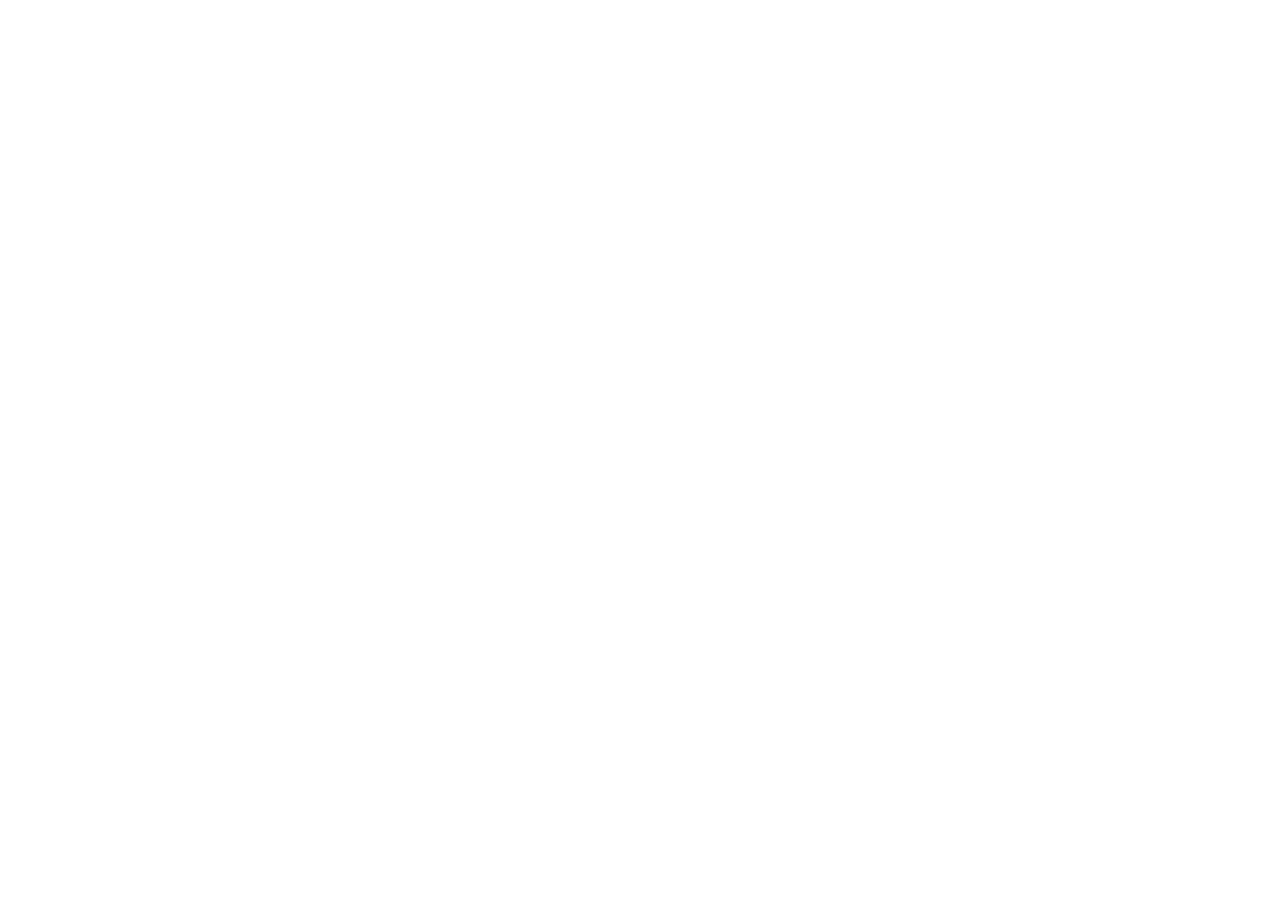
==== index.html @ d7821cfe "Merge branch 'main' of https://github.com/Ratchat1918/Ratchat1918--664-OHJ-Ohjelmointi-tutkinnonosan" ====
<!DOCTYPE html>
<html lang="en">
<head>
    <meta charset="UTF-8">
    <meta name="viewport" content="width=device-width, initial-scale=1.0">
    <link href="index.css" rel="stylesheet">
    <title>Kauppa</title>
</head>
<body>
    <div id="navbarContainer"></div>
</body>
<script src="index.js"></script>
</html>
---- index.css ----
body{

}
#navbarContainer{

}
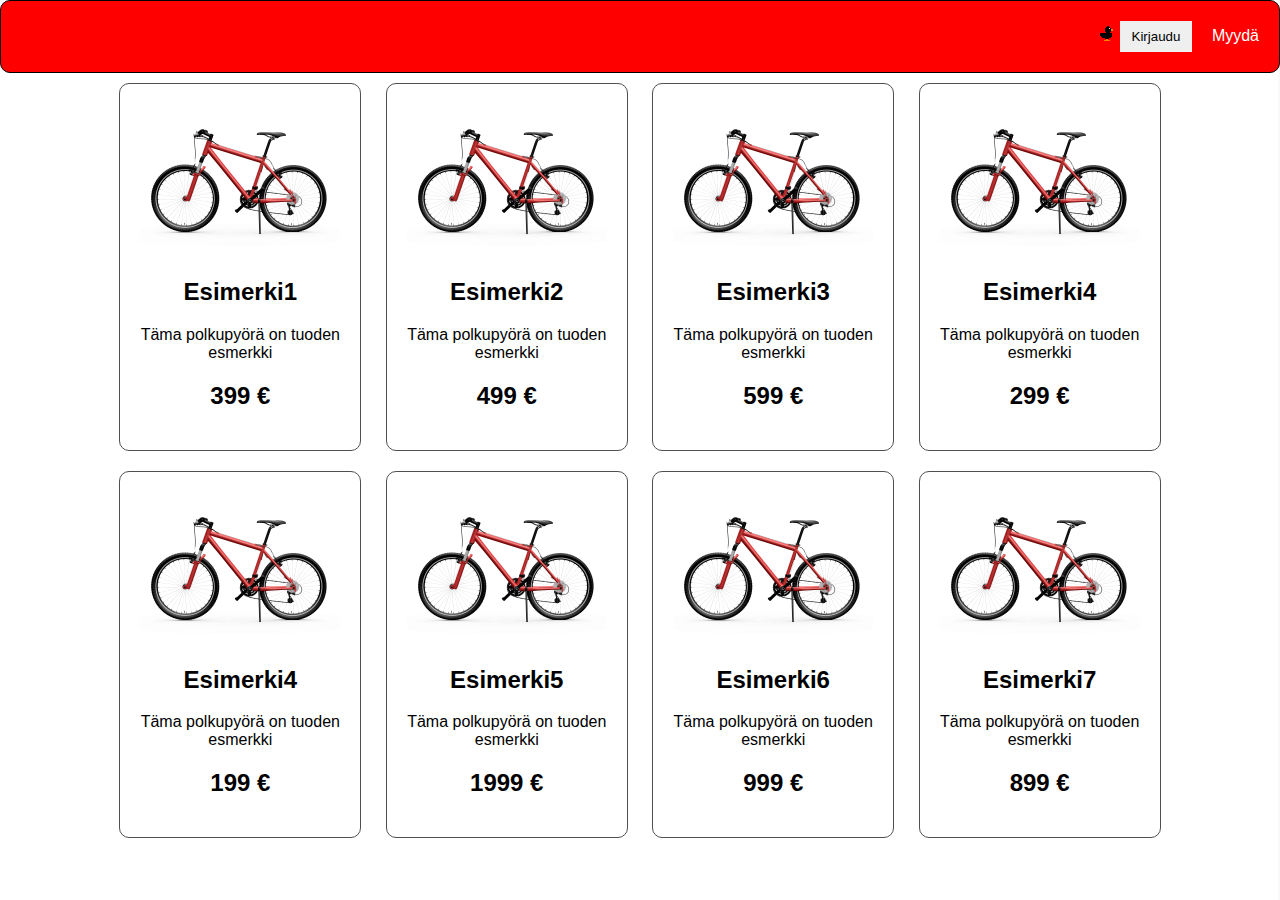
==== commit c949461d: "Pääsivu +Login" ====
--- a/index.html
+++ b/index.html
@@ -7,7 +7,45 @@
     <title>Kauppa</title>
 </head>
 <body>
-    <div id="navbarContainer"></div>
+    <div id="navbarContainer">
+        <nav>
+            <a id="tunnus" href="#"><img src="kuvat/duck.png"></a>
+            <button id="loginBtn">Kirjaudu</button>
+            <a href="myyjanSivu.html">Myydä</a></li>
+        </nav>
+    </div>
+    <div id="loginPanel" class="panel">
+        <span id="closeBtn">&times;</span>
+        <h2>Kirjaudu sisään</h2>
+        <form id="formPanel">
+            <label for="username">Käyttäjätunnus:</label>
+            <input type="text" id="username" name="username">
+            <label for="password">Salasana:</label>
+            <input type="text" id="password" name="password">
+            <button type="submit">Kirjaudu sisään</button>
+        </form>
+
+        <h2>Uusi käyttäjä?</h2>
+        <button id="openModal">Rekisteröidy</button>
+    </div>
+    <div id="modal" class="modal">
+        <div class="modal-content">
+            <span id="closeModal" class="close">&times;</span>
+            <h2>Uusi käyttäjä</h2>
+            <form id="registerModal">
+                <div>
+                    <label for="newUsername">Käyttäjätunnus:</label>
+                    <input type="text" id="newUsername" name="newUsername">
+                </div>
+                <div>
+                    <label for="newPassword">Salasana:</label>
+                    <input type="text" id="newPassword" name="newPassword">
+                </div>
+                <button type="submit" id="registerBtn">Rekisteröidy</button>
+            </form>
+        </div>
+    </div>
+    <div id="kauppaContainer"></div>
 </body>
 <script src="index.js"></script>
-</html>+</html>
--- a/index.css
+++ b/index.css
@@ -1,6 +1,135 @@
-body{
+#navbarContainer{
+    background-color: rgb(255, 0, 0);
+    max-width: 100%;
+    max-height: 10%;
+    padding: 10px;
+    border: 1px solid rgb(0, 0, 0);
+    border-radius: 10px;
+}
+a{
+    text-decoration: none;
+    color: white;
+}
+.card{
+    border: 1px solid rgb(80, 80, 80);
+    border-radius: 10px;
+    padding: 20px;
+    margin: 10px;
+    text-align: center;
+    width: 200px;
+    display: inline-block;
+    justify-content: center;
+    cursor: pointer;
+}
+#kauppaContainer{
+    text-align: center;
+}
+#tunnus{
+    text-align: left;
+}
+#tuoteKuva{
+    max-width: 100%;
+    max-height: 100%;
+}
+body {
+    font-family: Arial, sans-serif;
+    margin: 0;
+    padding: 0;
+}
 
+nav {
+    padding: 10px;
+    text-align: right;
 }
-#navbarContainer{
 
-}+nav button {
+    border: none;
+    padding: 8px 12px;
+    cursor: pointer;
+    margin-right: 15px;
+}
+
+#formPanel {
+    display: flex;
+    flex-direction: column;
+}
+
+.panel {
+    position: fixed;
+    top: 0;
+    right: -290px;
+    width: 250px;
+    height: 100%;
+    background-color: aquamarine;
+    box-shadow: 2px 0px 5px rgba(0, 0, 0, 0.2);
+    padding: 20px;
+    transition: right 0.7s ease-in-out;
+}
+
+.panel.open {
+    right: 0;
+}
+
+#closeBtn {
+    position: absolute;
+    top: 10px;
+    right: 10px;
+    background: none;
+    border: none;
+    font-size: 20px;
+    cursor: pointer;
+}
+
+#username, #password {
+    margin: 10px 0;
+}
+
+#registerModal {
+    display: flex;
+    flex-direction: column;
+    padding: 10px;
+    margin: 10px;
+}
+
+#registerModal div {
+    display: flex;
+    flex-direction: column;
+}
+
+#registerBtn {
+    margin-top: 10px;
+}
+
+.modal {
+    display: none;
+    position: fixed;
+    top: 0;
+    left: 0;
+    width: 100%;
+    height: 100%;
+    background-color: rgba(0, 0, 0, 0.5);
+    justify-content: center;
+    align-items: center;
+}
+
+.modal-content {
+    position: relative;
+    background-color: white;
+    padding: 20px;
+    width: 350px;
+    border-radius: 8px;
+    text-align: center;
+}
+
+.close {
+    position: absolute;
+    top: 10px;
+    right: 10px;
+    font-size: 24px;
+    cursor: pointer;
+}
+
+#newUsername, #newPassword {
+    border: 1px solid #000000;
+    margin: 10px 0;
+}
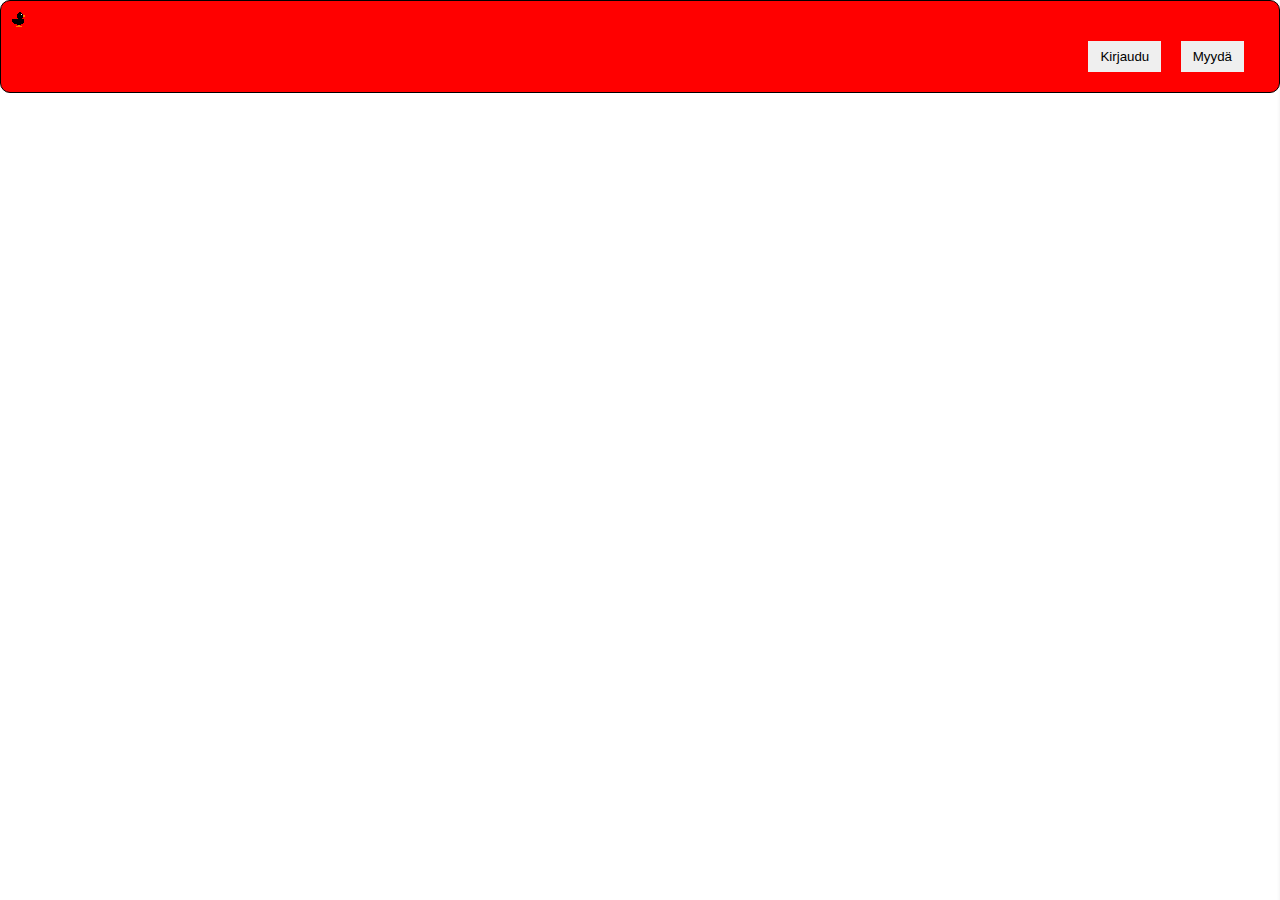
==== commit 3bb064db: "Nyt myydä on nappi kuin Kirjauda" ====
--- a/index.html
+++ b/index.html
@@ -8,10 +8,10 @@
 </head>
 <body>
     <div id="navbarContainer">
+        <a id="tunnus" href="#"><img src="kuvat/duck.png"></a>
         <nav>
-            <a id="tunnus" href="#"><img src="kuvat/duck.png"></a>
             <button id="loginBtn">Kirjaudu</button>
-            <a href="myyjanSivu.html">Myydä</a></li>
+            <button onclick="myydaTuote()" id="myydaBtn">Myydä</button>
         </nav>
     </div>
     <div id="loginPanel" class="panel">
--- a/index.css
+++ b/index.css
@@ -60,7 +60,7 @@
     right: -290px;
     width: 250px;
     height: 100%;
-    background-color: aquamarine;
+    background-color: rgb(255, 0, 0);
     box-shadow: 2px 0px 5px rgba(0, 0, 0, 0.2);
     padding: 20px;
     transition: right 0.7s ease-in-out;
@@ -114,7 +114,7 @@
 
 .modal-content {
     position: relative;
-    background-color: white;
+    background-color: rgb(255, 0, 0);
     padding: 20px;
     width: 350px;
     border-radius: 8px;
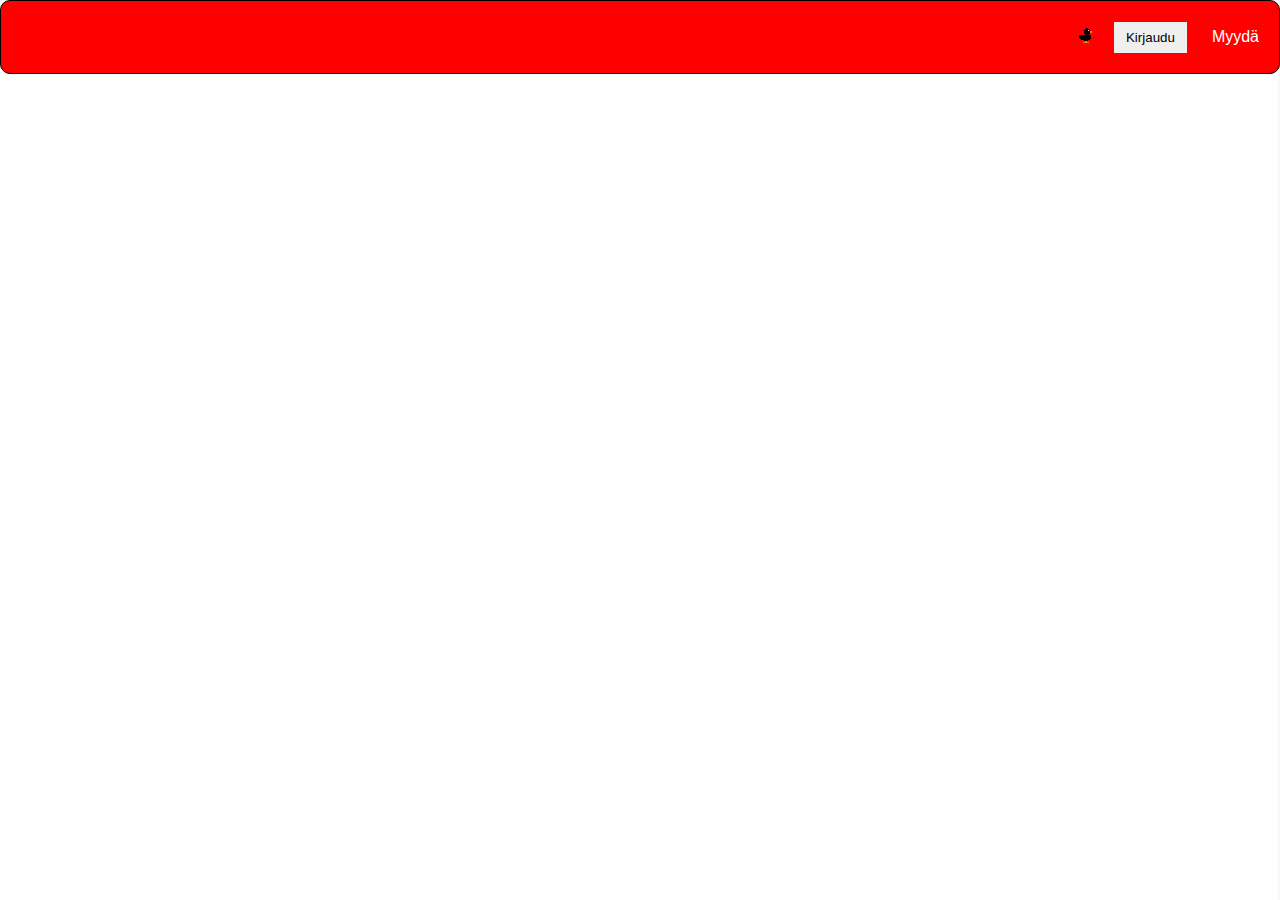
==== commit d903821f: "integroitu register ja login pääsivuun" ====
--- a/index.html
+++ b/index.html
@@ -8,10 +8,11 @@
 </head>
 <body>
     <div id="navbarContainer">
-        <a id="tunnus" href="#"><img src="kuvat/duck.png"></a>
         <nav>
-            <button id="loginBtn">Kirjaudu</button>
-            <button onclick="myydaTuote()" id="myydaBtn">Myydä</button>
+            <a id="tunnus" href="#"><img src="kuvat/duck.png"></a>
+            <p id="loggedUser"></p>
+            <button id="logBtn">Kirjaudu</button>
+            <a href="myyjanSivu.html">Myydä</a></li>
         </nav>
     </div>
     <div id="loginPanel" class="panel">
@@ -21,8 +22,9 @@
             <label for="username">Käyttäjätunnus:</label>
             <input type="text" id="username" name="username">
             <label for="password">Salasana:</label>
-            <input type="text" id="password" name="password">
-            <button type="submit">Kirjaudu sisään</button>
+            <input type="password" id="password" name="password">
+            <button type="submit" id="loginBtn">Kirjaudu sisään</button>
+            <p id="inCorrect" style="color: blue;"></p>
         </form>
 
         <h2>Uusi käyttäjä?</h2>
@@ -39,7 +41,7 @@
                 </div>
                 <div>
                     <label for="newPassword">Salasana:</label>
-                    <input type="text" id="newPassword" name="newPassword">
+                    <input type="password" id="newPassword" name="newPassword">
                 </div>
                 <button type="submit" id="registerBtn">Rekisteröidy</button>
             </form>
--- a/index.css
+++ b/index.css
@@ -39,7 +39,10 @@
 
 nav {
     padding: 10px;
-    text-align: right;
+    display: flex;
+    align-items: center;
+    justify-content: flex-end;
+    gap: 10px;
 }
 
 nav button {
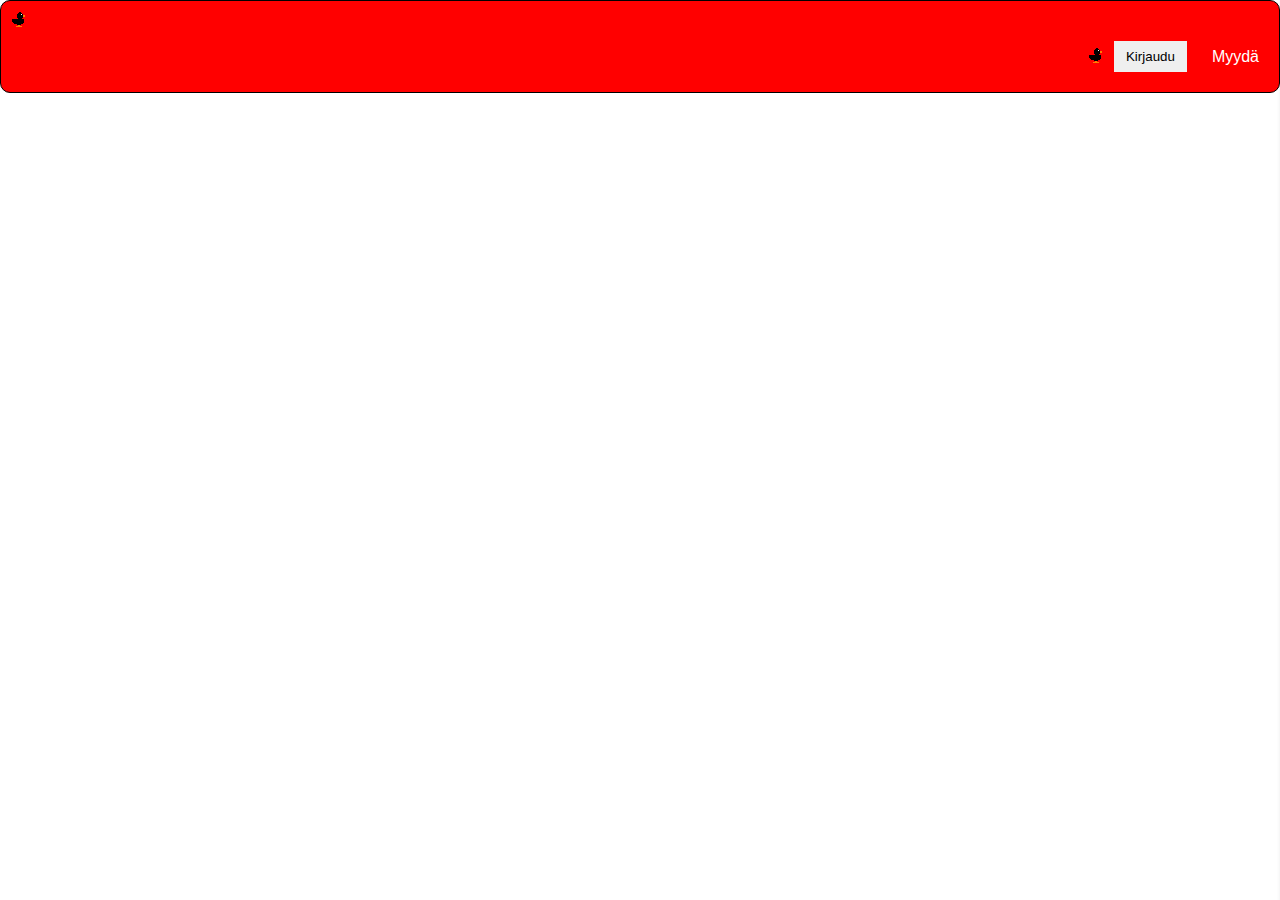
==== commit 37c6a3bf: "Merge branch 'main' of https://github.com/Ratchat1918/Ratchat1918--664-OHJ-Ohjelmointi-tutkinnonosan" ====
--- a/index.html
+++ b/index.html
@@ -8,10 +8,10 @@
 </head>
 <body>
     <div id="navbarContainer">
+        <a id="tunnus" href="#"><img src="kuvat/duck.png"></a>
         <nav>
             <a id="tunnus" href="#"><img src="kuvat/duck.png"></a>
-            <p id="loggedUser"></p>
-            <button id="logBtn">Kirjaudu</button>
+            <button id="loginBtn">Kirjaudu</button>
             <a href="myyjanSivu.html">Myydä</a></li>
         </nav>
     </div>
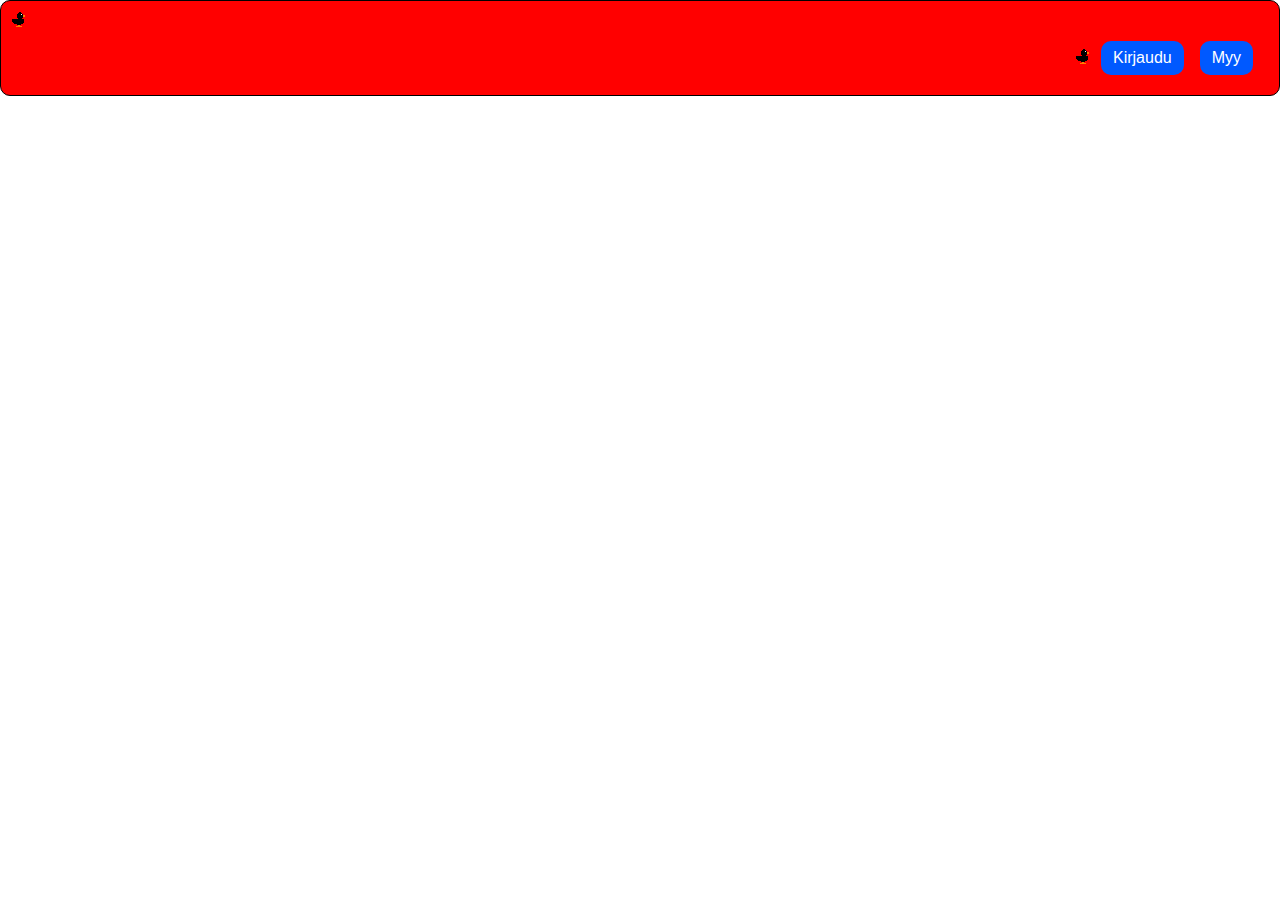
==== commit 5140a605: "luotu kirjaudu ulos toiminto sekä tarkistuksia rekisteröinti ja kirjautuminen toimintoihin. Muutettu" ====
--- a/index.html
+++ b/index.html
@@ -4,15 +4,17 @@
     <meta charset="UTF-8">
     <meta name="viewport" content="width=device-width, initial-scale=1.0">
     <link href="index.css" rel="stylesheet">
+    <link rel="icon" type="image/png" href="kuvat/duck.png">
     <title>Kauppa</title>
 </head>
 <body>
     <div id="navbarContainer">
         <a id="tunnus" href="#"><img src="kuvat/duck.png"></a>
         <nav>
+            <p id="loggedUser"></p>
             <a id="tunnus" href="#"><img src="kuvat/duck.png"></a>
-            <button id="loginBtn">Kirjaudu</button>
-            <a href="myyjanSivu.html">Myydä</a></li>
+            <button id="logBtn">Kirjaudu</button>
+            <button onclick="myydaTuote()" id="myydaBtn">Myy</button>
         </nav>
     </div>
     <div id="loginPanel" class="panel">
@@ -43,6 +45,7 @@
                     <label for="newPassword">Salasana:</label>
                     <input type="password" id="newPassword" name="newPassword">
                 </div>
+                <p id="inValidRegister" style="color: blue;"></p>
                 <button type="submit" id="registerBtn">Rekisteröidy</button>
             </form>
         </div>
--- a/index.css
+++ b/index.css
@@ -49,7 +49,7 @@
     border: none;
     padding: 8px 12px;
     cursor: pointer;
-    margin-right: 15px;
+    margin-right: 6px;
 }
 
 #formPanel {
@@ -60,10 +60,12 @@
 .panel {
     position: fixed;
     top: 0;
-    right: -290px;
+    right: -295px;
     width: 250px;
     height: 100%;
-    background-color: rgb(255, 0, 0);
+    background-color: rgb(255, 47, 47);
+    border-radius: 10px;
+    border: 1px solid rgb(0, 0, 0);
     box-shadow: 2px 0px 5px rgba(0, 0, 0, 0.2);
     padding: 20px;
     transition: right 0.7s ease-in-out;
@@ -79,7 +81,7 @@
     right: 10px;
     background: none;
     border: none;
-    font-size: 20px;
+    font-size: 24px;
     cursor: pointer;
 }
 
@@ -117,10 +119,11 @@
 
 .modal-content {
     position: relative;
-    background-color: rgb(255, 0, 0);
+    background-color: rgb(255, 47, 47);
     padding: 20px;
     width: 350px;
-    border-radius: 8px;
+    border-radius: 10px;
+    border: 1px solid rgb(0, 0, 0);
     text-align: center;
 }
 
@@ -136,3 +139,13 @@
     border: 1px solid #000000;
     margin: 10px 0;
 }
+
+button {
+    background-color: rgb(0, 89, 255);
+    color: white;
+    padding: 10px 20px;
+    border: none;
+    border-radius: 10px;
+    font-size: 16px;
+    cursor: pointer;
+}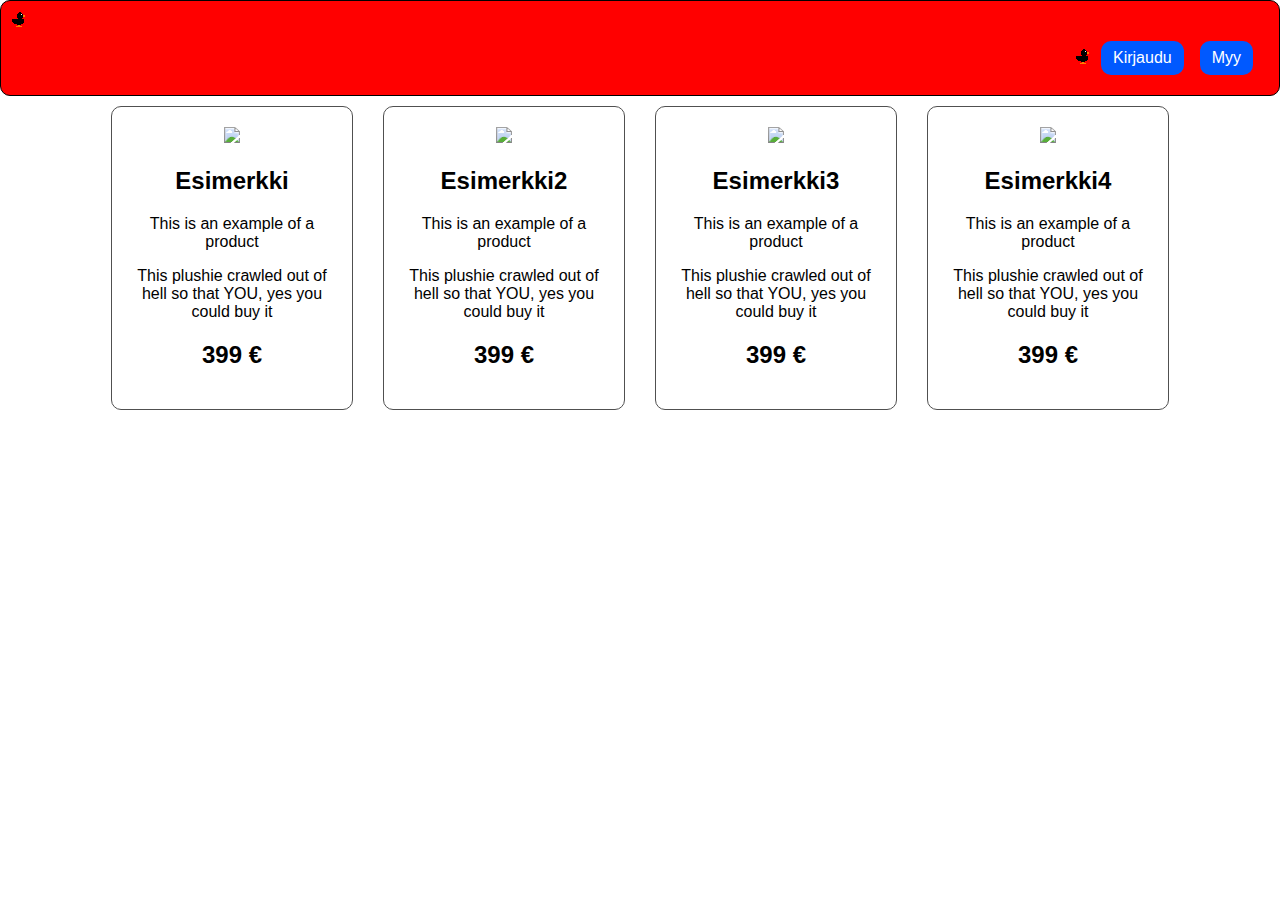
==== commit af0b00f8: "Integroitu myyntiilmoitus index tiedostoihin" ====
--- a/index.html
+++ b/index.html
@@ -14,7 +14,7 @@
             <p id="loggedUser"></p>
             <a id="tunnus" href="#"><img src="kuvat/duck.png"></a>
             <button id="logBtn">Kirjaudu</button>
-            <button onclick="myydaTuote()" id="myydaBtn">Myy</button>
+            <button id="myydaBtn">Myy</button>
         </nav>
     </div>
     <div id="loginPanel" class="panel">
@@ -50,6 +50,43 @@
             </form>
         </div>
     </div>
+    <div id="productModal" class="productModal">
+        <div class="productModal-content">
+            <span id="productCloseModal" class="productClose">&times;</span>
+            <h2>Lisää tuote</h2>
+            <form id="detailsModal">
+                <div>
+                    <label for="productName">Tuote:</label>
+                    <input type="text" id="productName" name="productName">
+                </div>
+                <div>
+                    <label for="productdetail">Lyhyt kuvaus tuotteesta:</label>
+                    <input type="text" id="productDetail" name="productdetail">
+                </div>
+                <div>
+                    <label for="productDescription">Tuotteen kuvaus:</label>
+                    <textarea id="productDescription" name="productDescription"></textarea>
+                </div>
+                <div>
+                    <label for="productPrice">Tuotteen hinta:</label>
+                    <input type="number" id="productPrice" name="productPrice">
+                </div>
+                <div>
+                    <label for="productPicture">Lisää kuva:</label>
+                    <input type="file" id="productPicture" name="productPicture" accept="image/*">
+                    <div id="previewPicture"></div>
+                </div>
+                <p id="inValidDetails" style="color: blue;"></p>
+                <button type="submit" id="publishBtn">Julkaise</button>
+            </form>
+        </div>
+    </div>
+    <div id="confirmationModal">
+        <div class="productModal-content">
+            <p>Ilmoituksesi on nyt julkaistu</p>
+            <button id="confirmOkBtn">Ok</button>
+        </div>
+    </div>
     <div id="kauppaContainer"></div>
 </body>
 <script src="index.js"></script>
--- a/index.css
+++ b/index.css
@@ -23,6 +23,10 @@
 }
 #kauppaContainer{
     text-align: center;
+    display: flex;
+    flex-wrap: wrap;
+    gap: 10px;
+    justify-content: center;
 }
 #tunnus{
     text-align: left;
@@ -148,4 +152,75 @@
     border-radius: 10px;
     font-size: 16px;
     cursor: pointer;
+}
+
+#detailsModal {
+    display: flex;
+    flex-direction: column;
+    padding: 10px;
+    margin: 10px;
+}
+
+#detailsModal div {
+    display: flex;
+    flex-direction: column;
+}
+
+#publishBtn {
+    margin-top: 10px;
+}
+
+.productModal {
+    display: none;
+    position: fixed;
+    top: 0;
+    left: 0;
+    width: 100%;
+    height: 100%;
+    background-color: rgba(0, 0, 0, 0.5);
+    justify-content: center;
+    align-items: center;
+}
+
+#confirmationModal {
+    position: fixed;
+    display: none;
+    top: 74px;
+    left: 50%;
+    transform: translateX(-50%);
+    padding: 20px;
+    border-radius: 8px;
+}
+
+.productModal-content {
+    position: relative;
+    background-color: rgb(255, 47, 47);
+    padding: 20px;
+    width: 350px;
+    border-radius: 10px;
+    border: 1px solid rgb(0, 0, 0);
+    text-align: center;
+}
+
+.productClose {
+    position: absolute;
+    top: 10px;
+    right: 10px;
+    font-size: 24px;
+    cursor: pointer;
+}
+
+#productName, #productDetail, #productDescription, #productPrice, #productPicture {
+    margin: 10px 0;
+}
+
+#productDescription {
+    height: 80px;
+    resize: vertical;
+}
+
+#previewPicture {
+    display: flex;
+    justify-content: center;
+    align-items: center;
 }